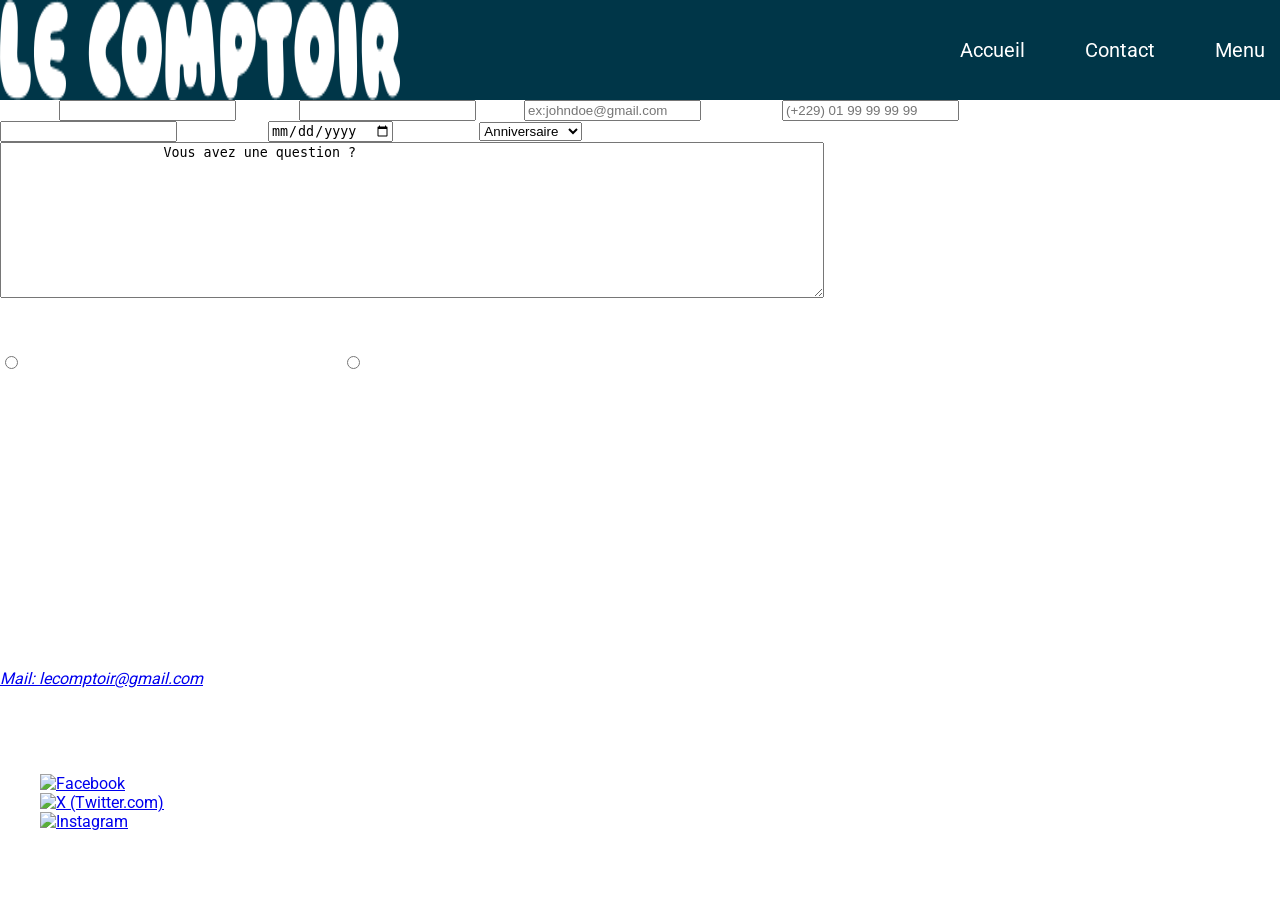
==== contact.html @ 15406076 "Initial commit" ====
<!DOCTYPE html>
<html lang="fr">
    <head>
        <title>Le Comptoir</title>
        <link rel="icon" href="./images/icon.png">
        <link rel="stylesheet" href="style.css">
        <meta http-equiv="refresh" content="10">
        <meta charset="utf-8">
    </head>
    <body>
        <header>
            <img src="./images/header.png" alt="Le Comptoir(Logo)">
            <nav class="nav">
                <ul class="navbar">
                    <li class="nav-elmt"><a href="./index.html">Accueil</a></li>
                    <li class="nav-elmt"><a href="./contact.html">Contact</a></li>
                    <li class="nav-elmt"><a href="./menu.html">Menu</a></li>
                </ul>
            </nav>
        </header>
        <main>
            <form method="POST" action="./action.php">
                <label for="contact-form-firstname">Prenom</label>
                <input id="contact-form-firstname" name="contact-form-firstname" type="text" class="contact-form-input">
                <label for="contact-form-lastname">Prenom</label>
                <input id="contact-form-lastname" name="contact-form-firstname" type="text" class="contact-form-input">
                <label for="contact-form-email">Email</label>
                <input id="contact-form-email" name="contact-form-email" type="email" placeholder="ex:johndoe@gmail.com">
                <label for="contact-form-tel">Telephone</label>
                <input id="contact-form-tel" name="contact-form-tel" placeholder="(+229) 01 99 99 99 99">
                <label for="contact-form-nb">Nombre de convives</label>
                <input id="contact-form-nb" name="contact-form-nb" type="number">
                <label for="contact-form-date">Reservation</label>
                <input id="contact-form-date" name="contact-form-date" type="date">
                <label for="contact-form-event">Evenement</label>
                <select id="contact-form-event" name="contact-form-event">
                    <option value="birth">Anniversaire</option>
                    <option value="marry">Mariage</option>
                    <option value="football">Match de foot</option>
                </select>
                <label for="contact-form-question">Question</label>
                <textarea rows="10" cols="100" id="contact-form-question" name="contact-form-question">
                    Vous avez une question ?
                </textarea>
                <p>Acceptez vous les conditions d'utilisation ?</p>
                <input id="condition-yes" name="contact-form-condition" type="radio" value="yes">
                <label for="condition-yes">J'ai lu et j'accepte les conditions d'utilisation</label>
                <input id="condition-no" name="contact-form-condition" type="radio" value="no">
                <label for="condition-no">Je n'accepte pas les conditions</label>
            </form>
        </main>
    <footer>
        <address>
            <ul id="footer-contact">
                <li>
                    <p>Contacts Presse</p>
                    <p>Bureau de presse Pascale Venot</p>
                </li>
                <li>
                    <p>Clara Schwarz</p>
                    <p>06 77 60 44 82</p>
                    <p>clara@pascalevenot.fr</p>
                </li>
                <li>
                    <p>Clara Schwarz</p>
                    <p>06 77 60 44 82</p>
                    <p>clara@pascalevenot.fr</p>
                </li>
            </ul>
            <div id="mail-location">
                <a href="mailto:#">Mail: lecomptoir@gmail.com</a>
                <p>Bénin, Cotonou Quartier Zogbohouè</p>
            </div>
        </address>
        <div id="horaire-links">
            <span>Heur d'ouverture - 08H00 a 18H00</span>
            <ul id="footer-links">
                <li><a href="facebook.com" target="_blank" rel="noopener"><img src="./images/facebook.png" alt="Facebook"></a></li>
                <li><a href="x.com" target="_blank" rel="noopener"><img src="./images/x.png" alt="X (Twitter.com)"></a></li>
                <li><a href="instagram.com" target="_blank" rel="noopener"><img src="./images/insta.png" alt="Instagram"></a></li>
            </ul>
        </div>
    </footer>
</body>
---- style.css ----
:root {
    --primary-color: rgb(0, 54, 72);
    --secondary-color: #53c0ff;
    --tertiary-color: #53c0ff;
    --quaternary-color: rgb(100, 200, 80);
}

@font-face {
    font-family: Roboto;
    src:
        url("./fonts/Roboto-Regular.ttf");
}

@font-face {
    font-family: Mont;
    src: url("./fonts/Montserrat-Regular.ttf");
}

body {
    color: white;
    margin: 0;
    padding: 0;
    background-color: white;
    font-family: Roboto;
}

main {
    width: 100%;
}

header {
    margin: 0;
    display: flex;
    width: 100%;
    background-color: var(--primary-color);
}

.nav {
    width: 100%;
    height: 100px;
    display: flex;
    justify-content: flex-end;
    align-items: center;
}

.nav img {
    margin-left: 20px;
}

.navbar {
    display: flex;
    margin: 0;
    padding: 0;
    gap: 30px;
    list-style: none;
}

.nav-elmt {
    border-radius: 10px;
    padding: 15px;
    font-size: 20px;
}

.nav-elmt a {
    list-style: none;
    text-decoration: none;
    color: white;
    transition: all ease 0.3s;
}

.nav-elmt a:hover {
    border-radius: 10px;
    padding: 10px;
    color: var(--primary-color);
    transform: scale(1.1);
    background-color: white;
}

h1, h2, h3 {
    font-family: Mont;
}

#hero {
    width: 100%;
    display: flex;
    flex-direction: column;
    align-items: center;
    margin: auto;
    background: url("./images/bg.jpg") fixed white;
    padding: 50px 0px;
}

#hero a {
    background-color: var(--secondary-color);
    text-decoration: none;
    padding: 10px;
    color: white;
    border-radius: 10px;
    transition: all ease 0.5s;
}

#hero a:hover {
    background-color: white;
    color: var(--secondary-color);
    transform: scale(1.1);
}

#hero h1 {
    font-size: 40px;
}

#presentation {
    color: rgb(87, 87, 87);
}

#hero p {
    font-size: 20px;
}

form {
    width: 100%;
    margin: auto;
}
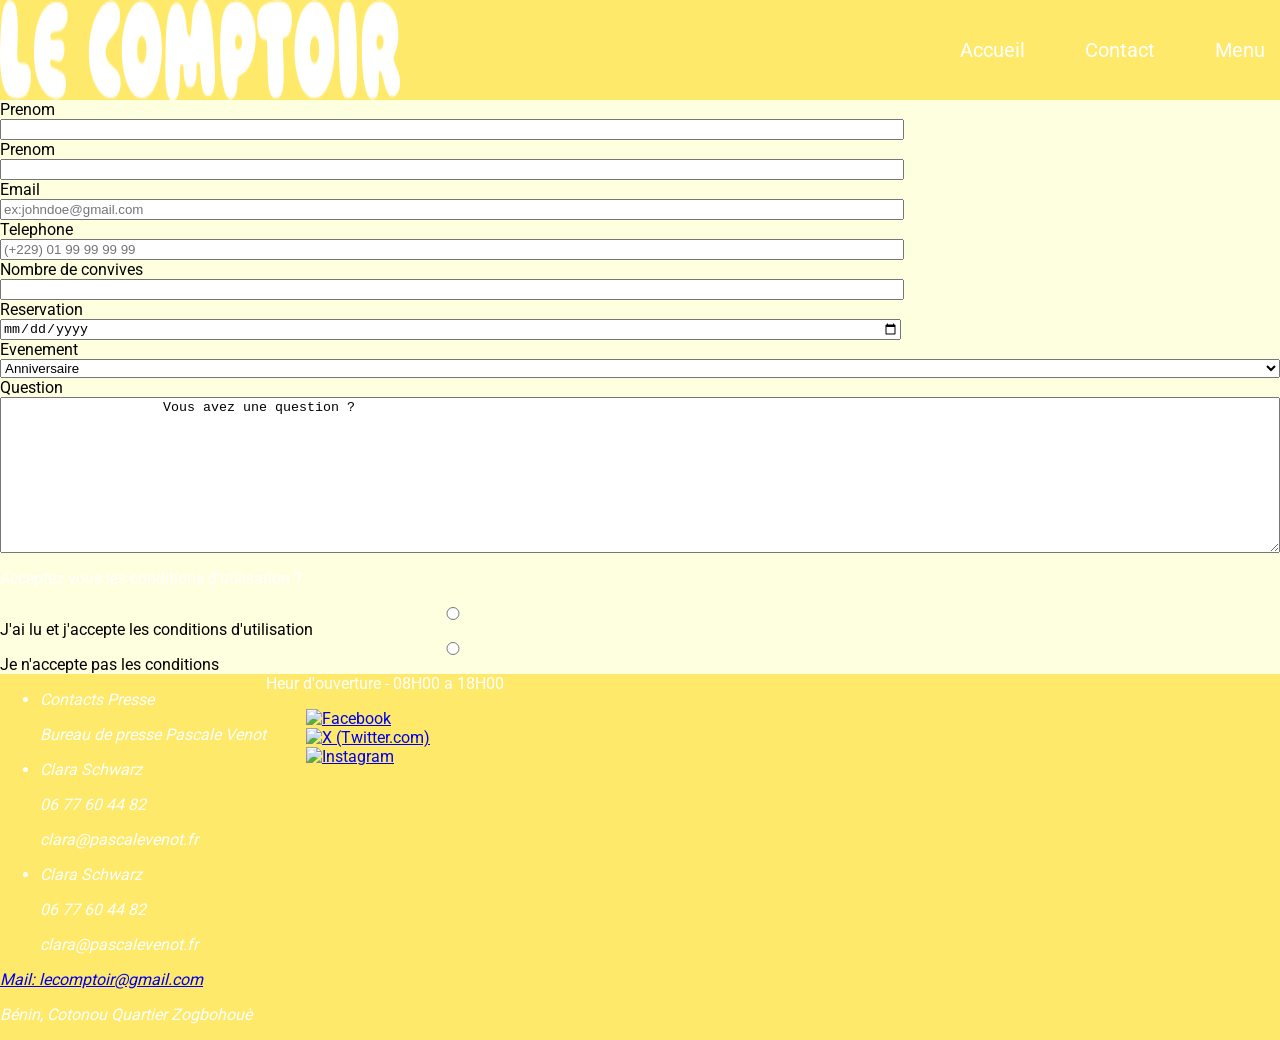
==== commit 830e31a6: "feat: Add some style to the html" ====
--- a/contact.html
+++ b/contact.html
@@ -20,6 +20,7 @@
         </header>
         <main>
             <form method="POST" action="./action.php">
+                <span>
                 <label for="contact-form-firstname">Prenom</label>
                 <input id="contact-form-firstname" name="contact-form-firstname" type="text" class="contact-form-input">
                 <label for="contact-form-lastname">Prenom</label>
@@ -47,6 +48,7 @@
                 <label for="condition-yes">J'ai lu et j'accepte les conditions d'utilisation</label>
                 <input id="condition-no" name="contact-form-condition" type="radio" value="no">
                 <label for="condition-no">Je n'accepte pas les conditions</label>
+                </span>
             </form>
         </main>
     <footer>
--- a/style.css
+++ b/style.css
@@ -1,8 +1,8 @@
 :root {
     --primary-color: rgb(0, 54, 72);
     --secondary-color: #53c0ff;
-    --tertiary-color: #53c0ff;
-    --quaternary-color: rgb(100, 200, 80);
+    --tertiary-color: #82d1ff;
+    --quaternary-color: rgb(255, 233, 107);
 }
 
 @font-face {
@@ -20,19 +20,20 @@
     color: white;
     margin: 0;
     padding: 0;
-    background-color: white;
+    background-color: rgb(254, 255, 222);
     font-family: Roboto;
 }
 
 main {
     width: 100%;
+    flex-grow: 1;
 }
 
 header {
     margin: 0;
     display: flex;
     width: 100%;
-    background-color: var(--primary-color);
+    background-color: var(--quaternary-color);
 }
 
 .nav {
@@ -71,7 +72,7 @@
 .nav-elmt a:hover {
     border-radius: 10px;
     padding: 10px;
-    color: var(--primary-color);
+    color: var(--quaternary-color);
     transform: scale(1.1);
     background-color: white;
 }
@@ -109,15 +110,80 @@
     font-size: 40px;
 }
 
-#presentation {
-    color: rgb(87, 87, 87);
-}
-
 #hero p {
     font-size: 20px;
 }
 
-form {
+#presentation {
     width: 100%;
     margin: auto;
+}
+
+#presentation hr {
+    background-color: rgb(255, 255, 255);
+    border: 0px;
+    width: 100%;
+    height: 2px;
+}
+
+.quality {
+    display: flex;
+    padding: 20px;
+    color: white;
+    gap: 60px;
+    height: 300px;
+    color: white;
+    background-color: var(--quaternary-color);
+}
+
+.quality img {
+    border-radius: 20px;
+}
+
+#section-une {
+    display: flex;
+    flex-direction: row;
+    margin: auto;
+}
+
+.a-la-une {
+    display: flex;
+    flex-direction: column;
+    color: rgb(112, 112, 112);
+    width: 400px;
+    height: 300px;
+    margin: 30px;
+    background-color: #82d1ff;
+    border-radius: 20px;
+    padding: 10px;
+}
+
+footer {
+    background-color: var(--quaternary-color);
+    display: flex;
+    flex-shrink: 0;
+    margin: 0;
+}
+
+#footer-links {
+    list-style: none;
+}
+
+form {
+    margin: auto;
+}
+
+form span {
+    width: 100%;
+    margin: auto;
+    display: flex;
+    flex-direction: column;
+}
+
+form input {
+    width: 70%;
+}
+
+label {
+    color: black;
 }
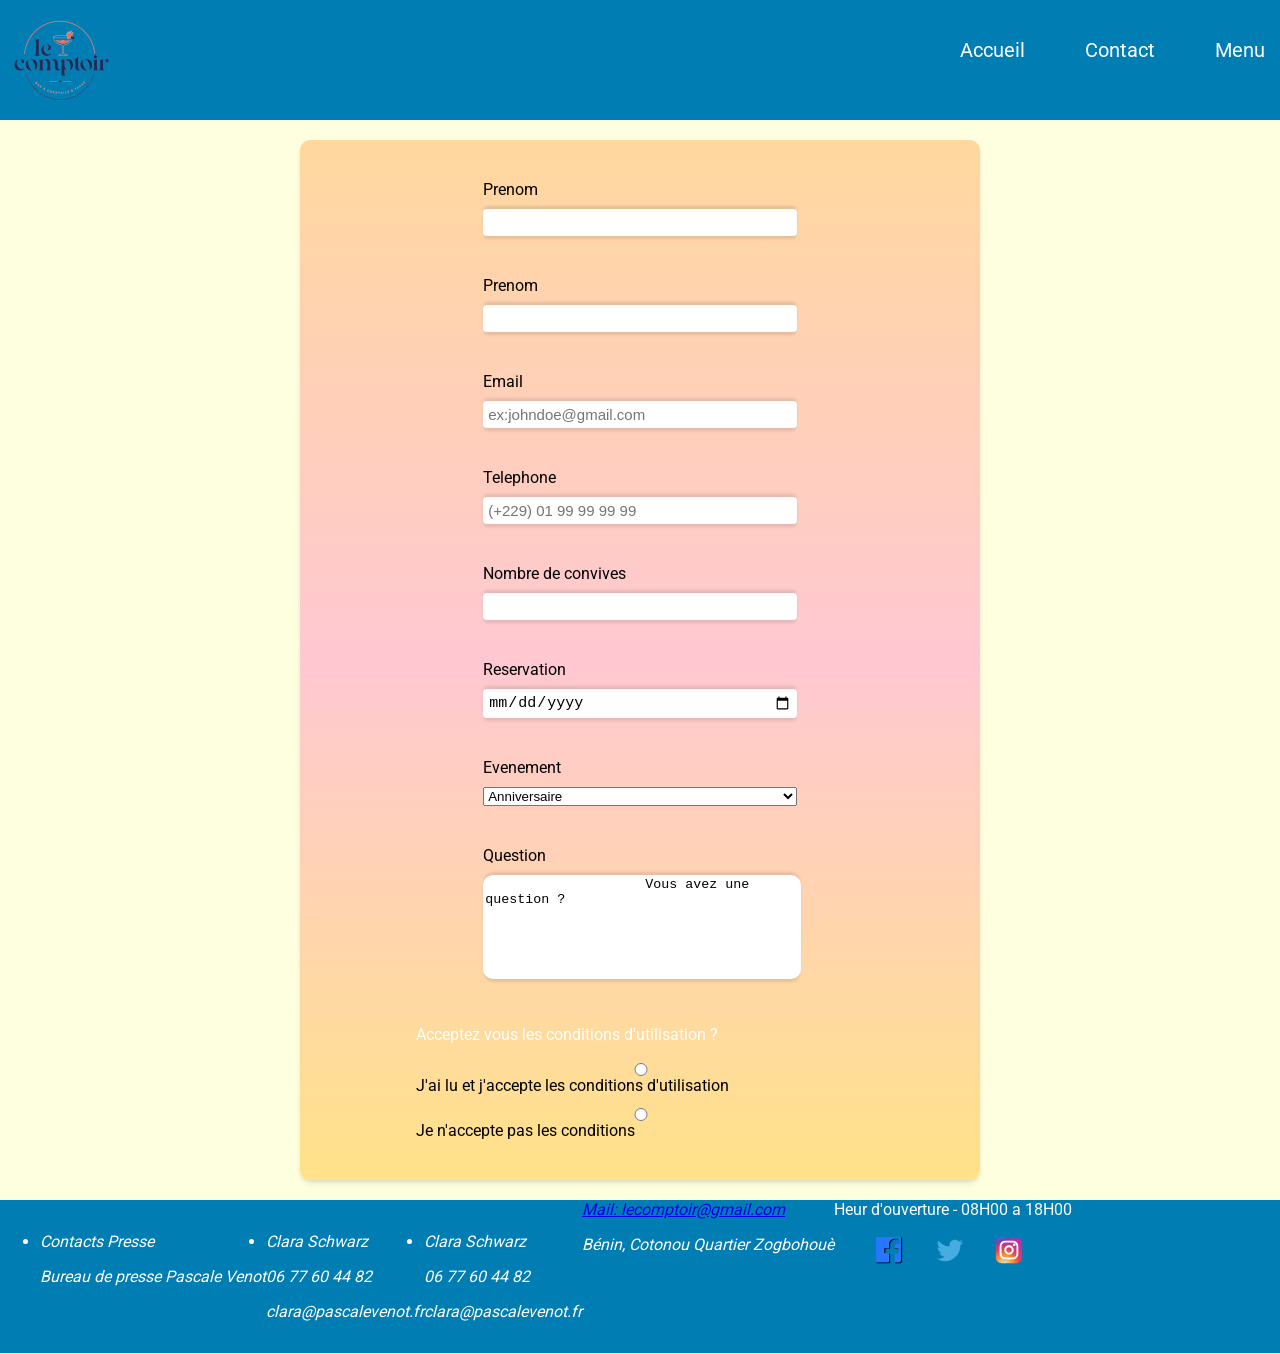
==== commit 0cca475e: "feat: Add style to the Contact page" ====
--- a/contact.html
+++ b/contact.html
@@ -1,86 +1,156 @@
-<!DOCTYPE html>
+<!doctype html>
 <html lang="fr">
-    <head>
-        <title>Le Comptoir</title>
-        <link rel="icon" href="./images/icon.png">
-        <link rel="stylesheet" href="style.css">
-        <meta http-equiv="refresh" content="10">
-        <meta charset="utf-8">
-    </head>
-    <body>
-        <header>
-            <img src="./images/header.png" alt="Le Comptoir(Logo)">
-            <nav class="nav">
-                <ul class="navbar">
-                    <li class="nav-elmt"><a href="./index.html">Accueil</a></li>
-                    <li class="nav-elmt"><a href="./contact.html">Contact</a></li>
-                    <li class="nav-elmt"><a href="./menu.html">Menu</a></li>
-                </ul>
-            </nav>
-        </header>
-        <main>
-            <form method="POST" action="./action.php">
-                <span>
-                <label for="contact-form-firstname">Prenom</label>
-                <input id="contact-form-firstname" name="contact-form-firstname" type="text" class="contact-form-input">
-                <label for="contact-form-lastname">Prenom</label>
-                <input id="contact-form-lastname" name="contact-form-firstname" type="text" class="contact-form-input">
-                <label for="contact-form-email">Email</label>
-                <input id="contact-form-email" name="contact-form-email" type="email" placeholder="ex:johndoe@gmail.com">
-                <label for="contact-form-tel">Telephone</label>
-                <input id="contact-form-tel" name="contact-form-tel" placeholder="(+229) 01 99 99 99 99">
-                <label for="contact-form-nb">Nombre de convives</label>
-                <input id="contact-form-nb" name="contact-form-nb" type="number">
-                <label for="contact-form-date">Reservation</label>
-                <input id="contact-form-date" name="contact-form-date" type="date">
-                <label for="contact-form-event">Evenement</label>
-                <select id="contact-form-event" name="contact-form-event">
-                    <option value="birth">Anniversaire</option>
-                    <option value="marry">Mariage</option>
-                    <option value="football">Match de foot</option>
-                </select>
-                <label for="contact-form-question">Question</label>
-                <textarea rows="10" cols="100" id="contact-form-question" name="contact-form-question">
+  <head>
+    <title>Le Comptoir</title>
+    <link rel="icon" href="./images/icon.png" />
+    <link rel="stylesheet" href="style.css" />
+    <meta http-equiv="refresh" content="5" />
+    <meta charset="utf-8" />
+  </head>
+  <body>
+    <header>
+      <img src="./images/header.png" alt="Le Comptoir(Logo)" />
+      <nav class="nav">
+        <ul class="navbar">
+          <li class="nav-elmt"><a href="./index.html">Accueil</a></li>
+          <li class="nav-elmt"><a href="./contact.html">Contact</a></li>
+          <li class="nav-elmt"><a href="./menu.html">Menu</a></li>
+        </ul>
+      </nav>
+    </header>
+    <main>
+      <form method="POST" action="./action.php">
+        <span>
+          <span>
+            <label for="contact-form-firstname">Prenom</label>
+            <input
+              id="contact-form-firstname"
+              name="contact-form-firstname"
+              type="text"
+              class="contact-form-input"
+            />
+          </span>
+          <span>
+            <label for="contact-form-lastname">Prenom</label>
+            <input
+              id="contact-form-lastname"
+              name="contact-form-firstname"
+              type="text"
+              class="contact-form-input"
+            />
+          </span>
+          <span>
+            <label for="contact-form-email">Email</label>
+            <input
+              id="contact-form-email"
+              name="contact-form-email"
+              type="email"
+              placeholder="ex:johndoe@gmail.com"
+            />
+          </span>
+          <span>
+            <label for="contact-form-tel">Telephone</label>
+            <input
+              id="contact-form-tel"
+              name="contact-form-tel"
+              placeholder="(+229) 01 99 99 99 99"
+            />
+          </span>
+          <span>
+            <label for="contact-form-nb">Nombre de convives</label>
+            <input id="contact-form-nb" name="contact-form-nb" type="number" />
+          </span>
+          <span>
+            <label for="contact-form-date">Reservation</label>
+            <input
+              id="contact-form-date"
+              name="contact-form-date"
+              type="date"
+            />
+          </span>
+          <span>
+            <label for="contact-form-event">Evenement</label>
+            <select id="contact-form-event" name="contact-form-event">
+              <option value="birth">Anniversaire</option>
+              <option value="marry">Mariage</option>
+              <option value="football">Match de foot</option>
+            </select>
+          </span>
+          <span>
+            <label for="contact-form-question">Question</label>
+            <textarea
+              rows="10"
+              cols="100"
+              id="contact-form-question"
+              name="contact-form-question"
+            >
                     Vous avez une question ?
-                </textarea>
-                <p>Acceptez vous les conditions d'utilisation ?</p>
-                <input id="condition-yes" name="contact-form-condition" type="radio" value="yes">
-                <label for="condition-yes">J'ai lu et j'accepte les conditions d'utilisation</label>
-                <input id="condition-no" name="contact-form-condition" type="radio" value="no">
-                <label for="condition-no">Je n'accepte pas les conditions</label>
-                </span>
-            </form>
-        </main>
+                </textarea
+            >
+          </span>
+          <p>Acceptez vous les conditions d'utilisation ?</p>
+          <input
+            id="condition-yes"
+            name="contact-form-condition"
+            type="radio"
+            value="yes"
+          />
+          <label for="condition-yes"
+            >J'ai lu et j'accepte les conditions d'utilisation</label
+          >
+          <input
+            id="condition-no"
+            name="contact-form-condition"
+            type="radio"
+            value="no"
+          />
+          <label for="condition-no">Je n'accepte pas les conditions</label>
+        </span>
+      </form>
+    </main>
     <footer>
-        <address>
-            <ul id="footer-contact">
-                <li>
-                    <p>Contacts Presse</p>
-                    <p>Bureau de presse Pascale Venot</p>
-                </li>
-                <li>
-                    <p>Clara Schwarz</p>
-                    <p>06 77 60 44 82</p>
-                    <p>clara@pascalevenot.fr</p>
-                </li>
-                <li>
-                    <p>Clara Schwarz</p>
-                    <p>06 77 60 44 82</p>
-                    <p>clara@pascalevenot.fr</p>
-                </li>
-            </ul>
-            <div id="mail-location">
-                <a href="mailto:#">Mail: lecomptoir@gmail.com</a>
-                <p>Bénin, Cotonou Quartier Zogbohouè</p>
-            </div>
-        </address>
-        <div id="horaire-links">
-            <span>Heur d'ouverture - 08H00 a 18H00</span>
-            <ul id="footer-links">
-                <li><a href="facebook.com" target="_blank" rel="noopener"><img src="./images/facebook.png" alt="Facebook"></a></li>
-                <li><a href="x.com" target="_blank" rel="noopener"><img src="./images/x.png" alt="X (Twitter.com)"></a></li>
-                <li><a href="instagram.com" target="_blank" rel="noopener"><img src="./images/insta.png" alt="Instagram"></a></li>
-            </ul>
+      <address>
+        <ul id="footer-contact">
+          <li>
+            <p>Contacts Presse</p>
+            <p>Bureau de presse Pascale Venot</p>
+          </li>
+          <li>
+            <p>Clara Schwarz</p>
+            <p>06 77 60 44 82</p>
+            <p>clara@pascalevenot.fr</p>
+          </li>
+          <li>
+            <p>Clara Schwarz</p>
+            <p>06 77 60 44 82</p>
+            <p>clara@pascalevenot.fr</p>
+          </li>
+        </ul>
+        <div id="mail-location">
+          <a href="mailto:#">Mail: lecomptoir@gmail.com</a>
+          <p>Bénin, Cotonou Quartier Zogbohouè</p>
         </div>
+      </address>
+      <div id="horaire-links">
+        <span>Heur d'ouverture - 08H00 a 18H00</span>
+        <ul id="footer-links">
+          <li>
+            <a href="facebook.com" target="_blank" rel="noopener"
+              ><img src="./images/facebook.svg" alt="Facebook" width="30"
+            /></a>
+          </li>
+          <li>
+            <a href="x.com" target="_blank" rel="noopener"
+              ><img src="./images/twitter.svg" alt="X (Twitter.com)" width="30"
+            /></a>
+          </li>
+          <li>
+            <a href="instagram.com" target="_blank" rel="noopener"
+              ><img src="./images/instagram.svg" alt="Instagram" width="30"
+            /></a>
+          </li>
+        </ul>
+      </div>
     </footer>
-</body>+  </body>
+</html>
--- a/style.css
+++ b/style.css
@@ -1,8 +1,7 @@
 :root {
     --primary-color: rgb(0, 54, 72);
     --secondary-color: #53c0ff;
-    --tertiary-color: #82d1ff;
-    --quaternary-color: rgb(255, 233, 107);
+    --quaternary-color: rgb(0, 125, 179);
 }
 
 @font-face {
@@ -165,25 +164,84 @@
     margin: 0;
 }
 
+address {
+    display: flex;
+}
+
+
+
 #footer-links {
+    display: flex;
+    gap: 30px;
     list-style: none;
+    flex-direction: row;
+}
+
+#footer-contact{
+    display: flex;
+}
+
+main {
+    width: 100%;
 }
 
 form {
-    margin: auto;
+    width: 50%;
+    margin: 20px auto;
+    background-color: white;
+    display: flex;
+    flex-direction: column;
+    align-items: center;
+    box-shadow: 0 4px 6px -1px rgb(0 0 0 / 0.1), 
+            0 2px 4px -2px rgb(0 0 0 / 0.1);
+    border-radius: 10px;
+    padding: 20px;
+    background: linear-gradient(180deg, rgb(255, 216, 158), rgb(255, 200, 210), rgb(255, 226, 137));
 }
 
 form span {
-    width: 100%;
-    margin: auto;
-    display: flex;
-    flex-direction: column;
-}
-
-form input {
     width: 70%;
+    margin: 10px auto;
+    display: flex;
+    flex-direction: column;
+}
+
+form span span input {
+    padding: 5px;
+    border: 0px solid;
+    border-radius: 4px;
+    box-shadow: 0 4px 3px -1px rgb(0 0 0 / 0.1), 
+            0 -4px 3px -1px rgb(0 0 0 / 0.1);
+    font-size: 15px;
+
+}
+
+form span span {
+    padding-bottom: 20px;
+}
+
+form span label {
+    display: block;
+    padding-bottom: 10px;
+}
+
+form textarea {
+    width: 100%;
+    margin: 0px auto;
+    border: 0px;
+    box-shadow: 0 4px 3px -1px rgb(0 0 0 / 0.1), 
+            0 -4px 3px -1px rgb(0 0 0 / 0.1);
+    height: 100px;
+    border-radius: 10px;
+    resize: none;
 }
 
 label {
     color: black;
-}+}
+
+input:focus {
+    border: 0px;
+    background-color: ;
+}
+
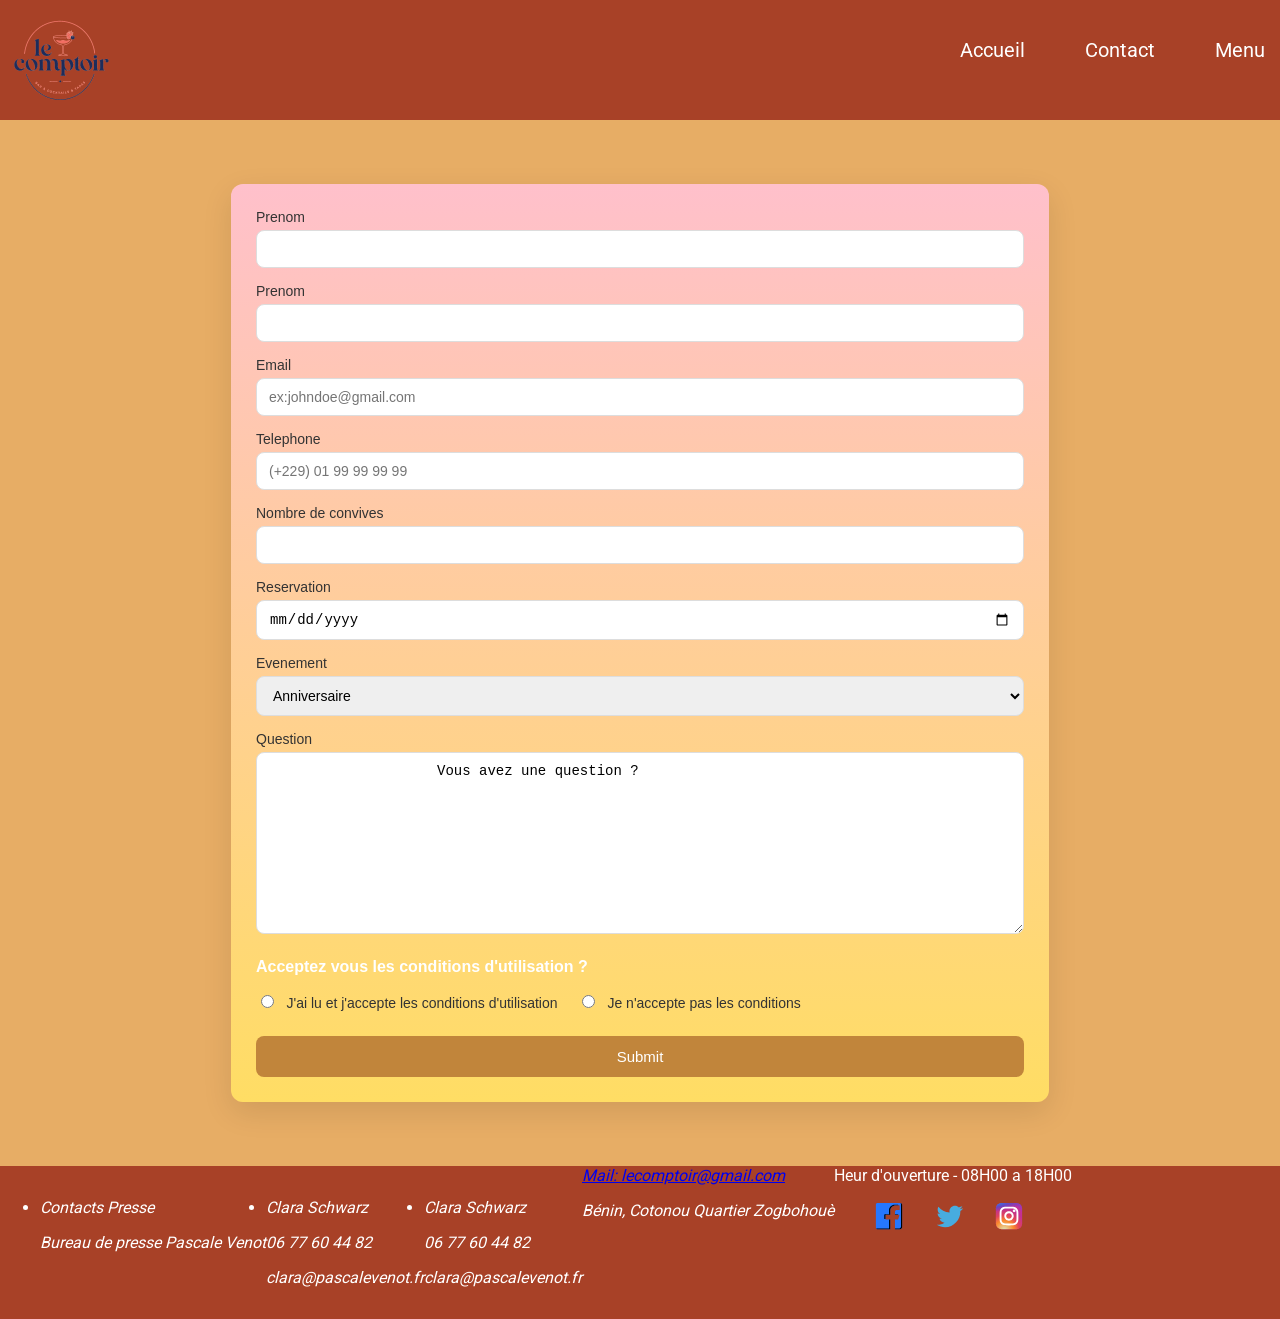
==== commit cfe02ee6: "feat: add responsive design" ====
--- a/contact.html
+++ b/contact.html
@@ -105,6 +105,7 @@
             value="no"
           />
           <label for="condition-no">Je n'accepte pas les conditions</label>
+          <input type="submit">
         </span>
       </form>
     </main>
--- a/style.css
+++ b/style.css
@@ -1,7 +1,9 @@
 :root {
-    --primary-color: rgb(0, 54, 72);
-    --secondary-color: #53c0ff;
-    --quaternary-color: rgb(0, 125, 179);
+    --primary-color:  	#c1853b;
+    --secondary-color:  #cc1b1b;
+    --quaternary-color:  #a84127;
+    --color1: #e7ad65;
+    --color2: #2f0505;
 }
 
 @font-face {
@@ -15,11 +17,13 @@
     src: url("./fonts/Montserrat-Regular.ttf");
 }
 
+@import url('https://fonts.googleapis.com/css2?family=Montserrat:ital,wght@0,100..900;1,100..900&family=Playfair+Display+SC:ital,wght@0,400;0,700;0,900;1,400;1,700;1,900&family=Playfair+Display:ital,wght@0,400..900;1,400..900&display=swap');
+
 body {
     color: white;
     margin: 0;
     padding: 0;
-    background-color: rgb(254, 255, 222);
+    background-color: var(--color1);
     font-family: Roboto;
 }
 
@@ -127,22 +131,50 @@
 
 .quality {
     display: flex;
-    padding: 20px;
+    flex-direction: row;
     color: white;
     gap: 60px;
-    height: 300px;
-    color: white;
-    background-color: var(--quaternary-color);
-}
-
-.quality img {
+    height: 40%;
+    width: 90%;
+    margin: 40px auto;
+    color: white;
+    background-color: var(--color1);
+}
+
+.quality + span {
+    width: 100%;
+    height: 100%;
+}
+
+.pre-p {
+    width: 90%;
+    margin: auto;
+    display: flex;
+    padding: 10px 0px;
+    text-align: right;
+}
+
+.pre-p img {
+    width: 100%;
+    height: ;
+    align-items: center;
     border-radius: 20px;
+    margin: 0px 10px;
+}
+
+@media (max-width: 1100px)
+{
+    .pre-p {
+        width: 90%;
+        flex-wrap: wrap;
+    }
 }
 
 #section-une {
     display: flex;
     flex-direction: row;
     margin: auto;
+    background-color: var(--quaternary-color);
 }
 
 .a-la-une {
@@ -152,7 +184,7 @@
     width: 400px;
     height: 300px;
     margin: 30px;
-    background-color: #82d1ff;
+    background-color: var(--color1);
     border-radius: 20px;
     padding: 10px;
 }
@@ -183,65 +215,191 @@
 
 main {
     width: 100%;
+    background-color: var(--color1);
 }
 
 form {
-    width: 50%;
-    margin: 20px auto;
+  max-width: 60%;
+  min-height: 40%;
+  margin: 5% auto;
+  padding: 25px;
+  background: linear-gradient(180deg, pink, rgb(255, 221, 100));
+  border-radius: 12px;
+  box-shadow: 0 10px 30px rgba(0,0,0,0.1);
+  font-family: Arial, sans-serif;
+}
+
+form span {
+  display: block;
+}
+
+form span > span {
+  display: block;
+  margin-bottom: 15px;
+}
+
+label {
+  display: block;
+  margin-bottom: 5px;
+  font-size: 14px;
+  color: #333;
+}
+
+input, select, textarea {
+  width: 100%;
+  padding: 10px 12px;
+  border: 1px solid #ddd;
+  border-radius: 8px;
+  font-size: 14px;
+  outline: none;
+  transition: 0.2s ease;
+  box-sizing: border-box;
+}
+
+input:focus, select:focus, textarea:focus {
+  border-color: #ffffff;
+  box-shadow: 0 0 0 3px rgba(74,144,226,0.2);
+}
+
+textarea {
+  resize: vertical;
+  min-height: 100px;
+}
+
+form p {
+  margin-top: 20px;
+  font-weight: 600;
+}
+
+input[type="radio"] {
+  width: auto;
+  margin-right: 8px;
+}
+
+label[for="condition-yes"],
+label[for="condition-no"] {
+  display: inline-block;
+  margin-right: 15px;
+}
+
+input[type="submit"] {
+  margin-top: 20px;
+  width: 100%;
+  padding: 12px;
+  background: var(--primary-color);
+  color: white;
+  border: none;
+  border-radius: 8px;
+  font-size: 15px;
+  cursor: pointer;
+  transition: 0.2s;
+}
+
+button:hover, input[type="submit"]:hover {
+  background: var(--color2);
+}
+
+.meal-section {
+    color: black;
+    width: 95%;
+    display: flex;
+    flex-direction: column;
+    padding: 40px 20px;
+    margin: 0px auto;
+}
+
+.meal-section h3 {
+    font-family: "Playfair Display",serif;
+    font-size: 2rem;
+    text-align: center;
+    color: black;
+    margin-bottom: 40px;
+
+}
+    
+
+.meal {
+    background: white;
+    border-radius: 16px;
+    padding: 20px;
+    width: 260px;
+    margin: 0px;
+    text-align: center;
+    box-shadow: 0 4px 15px rgba(0, 0, 0, 0.08);
+    transition: transform 0.2s;
+}
+
+main h2{
+    color: #333;
+}
+
+.meal:hover {
+    background-color: var(--color2);
+    color: white;
+    transform: scale(1.1);
+}
+
+.meal .price:hover
+{
+    color: rgb(176, 255, 116);
+}
+
+.meal-list {
+    list-style: none;
+    display: flex;
+    justify-content: center;
+    flex-wrap: wrap;
+    gap: 30px;
+    padding: 0;
+}
+
+.meal h4 {
+    font-size: 1.1rem;
+    margin: 0;
+}
+
+.price {
+    font-weight: bold;
+    font-size: 1.1rem;
+}
+
+.meal div {
+    display: flex;
+    align-items: center;
+    margin-bottom: 10px;
+    justify-content:space-between;
+}
+
+.meal div + p {
+    color: #555;
+    font-size: 0.9rem;
+    margin-bottom: 15px;
+}
+
+.meal img {
+    width: 140px;
+    height: 140px;
+    border-radius: 50%;
+    margin-bottom: 15px;
+    object-fit: cover;
+ 
+}
+
+.meal button {
+    background-color: var(--color1);
+    color: white;
+    padding: 10px 20px;
+    width: auto;
+    margin: auto;
+    border: none;
+    border-radius: 25px;
+    padding: 10px 24px;
+    transition:  0.3s;
+    cursor: pointer;
+}
+
+.meal button:hover {
+    color:var(--color1);
     background-color: white;
-    display: flex;
-    flex-direction: column;
-    align-items: center;
-    box-shadow: 0 4px 6px -1px rgb(0 0 0 / 0.1), 
-            0 2px 4px -2px rgb(0 0 0 / 0.1);
-    border-radius: 10px;
-    padding: 20px;
-    background: linear-gradient(180deg, rgb(255, 216, 158), rgb(255, 200, 210), rgb(255, 226, 137));
-}
-
-form span {
-    width: 70%;
-    margin: 10px auto;
-    display: flex;
-    flex-direction: column;
-}
-
-form span span input {
-    padding: 5px;
-    border: 0px solid;
-    border-radius: 4px;
-    box-shadow: 0 4px 3px -1px rgb(0 0 0 / 0.1), 
-            0 -4px 3px -1px rgb(0 0 0 / 0.1);
-    font-size: 15px;
-
-}
-
-form span span {
-    padding-bottom: 20px;
-}
-
-form span label {
-    display: block;
-    padding-bottom: 10px;
-}
-
-form textarea {
-    width: 100%;
-    margin: 0px auto;
-    border: 0px;
-    box-shadow: 0 4px 3px -1px rgb(0 0 0 / 0.1), 
-            0 -4px 3px -1px rgb(0 0 0 / 0.1);
-    height: 100px;
-    border-radius: 10px;
-    resize: none;
-}
-
-label {
-    color: black;
-}
-
-input:focus {
-    border: 0px;
-    background-color: ;
-}
-
+    transform: scale(1.1);
+}
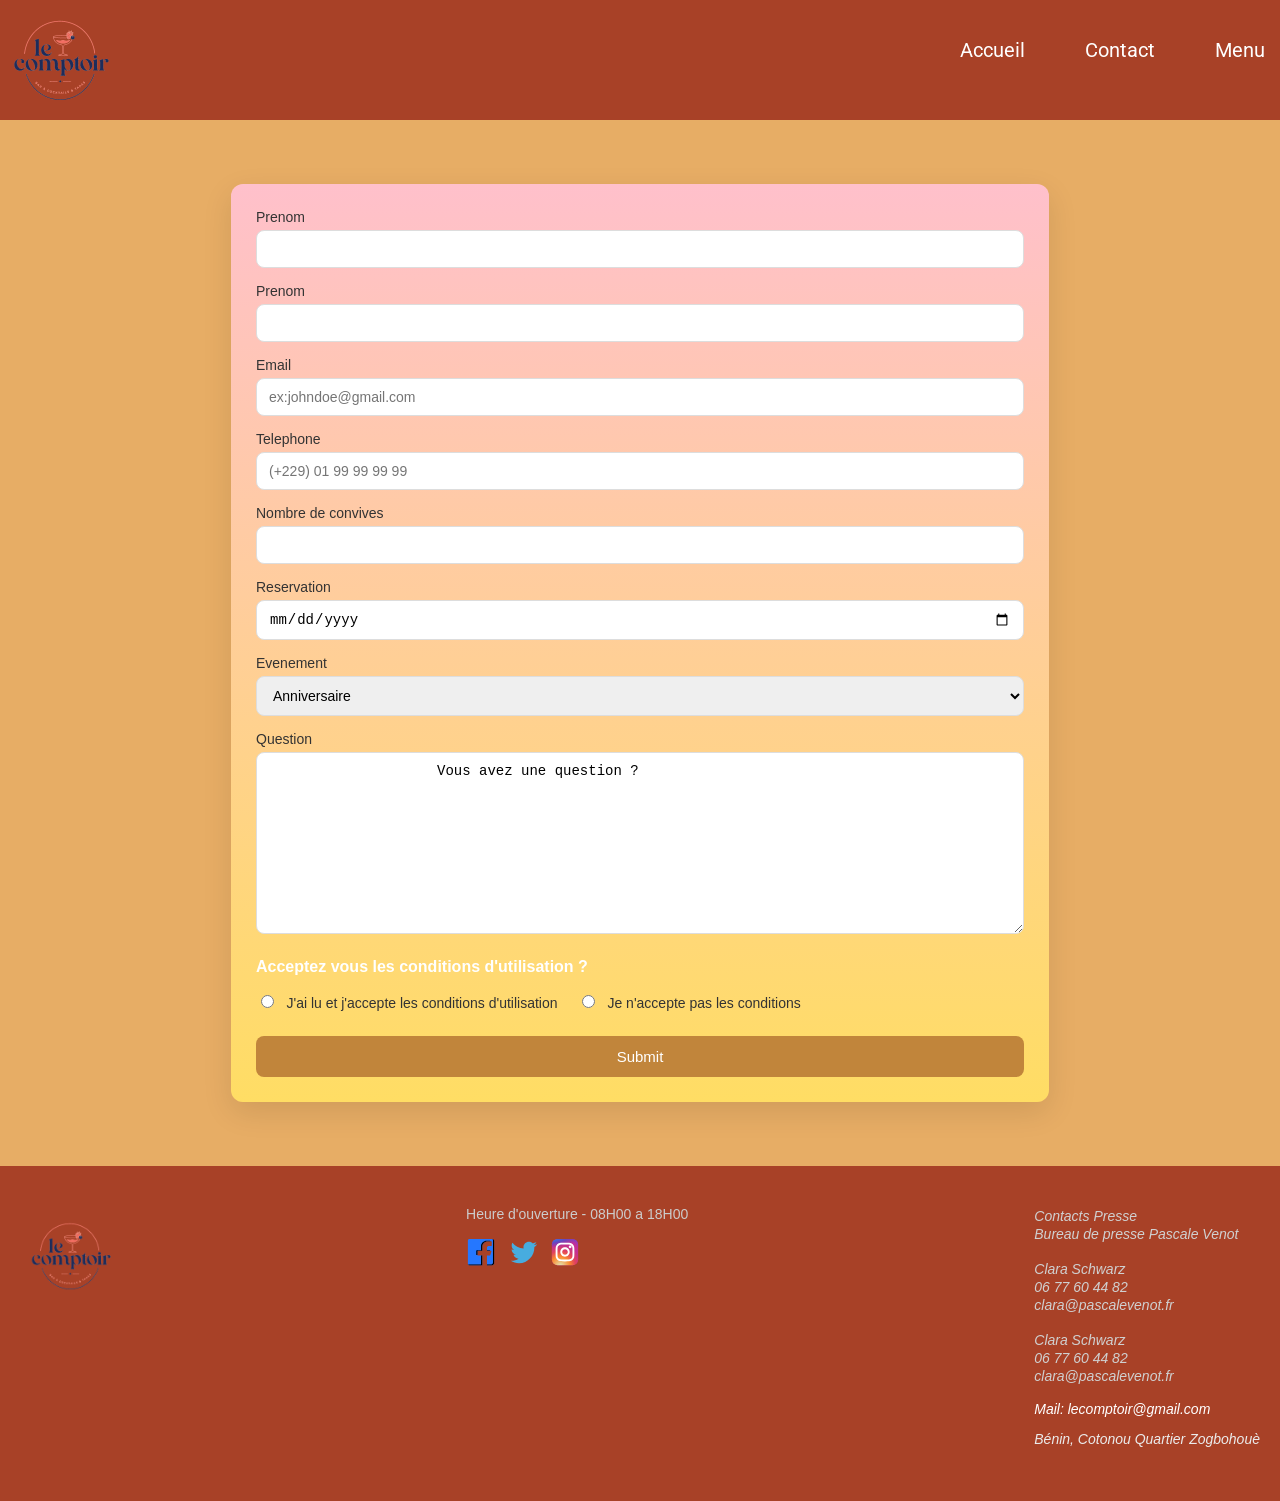
==== commit 7df0be84: "feat: Finish footer design" ====
--- a/contact.html
+++ b/contact.html
@@ -110,48 +110,37 @@
       </form>
     </main>
     <footer>
-      <address>
-        <ul id="footer-contact">
-          <li>
-            <p>Contacts Presse</p>
-            <p>Bureau de presse Pascale Venot</p>
-          </li>
-          <li>
-            <p>Clara Schwarz</p>
-            <p>06 77 60 44 82</p>
-            <p>clara@pascalevenot.fr</p>
-          </li>
-          <li>
-            <p>Clara Schwarz</p>
-            <p>06 77 60 44 82</p>
-            <p>clara@pascalevenot.fr</p>
-          </li>
-        </ul>
-        <div id="mail-location">
-          <a href="mailto:#">Mail: lecomptoir@gmail.com</a>
-          <p>Bénin, Cotonou Quartier Zogbohouè</p>
-        </div>
-      </address>
-      <div id="horaire-links">
-        <span>Heur d'ouverture - 08H00 a 18H00</span>
-        <ul id="footer-links">
-          <li>
-            <a href="facebook.com" target="_blank" rel="noopener"
-              ><img src="./images/facebook.svg" alt="Facebook" width="30"
-            /></a>
-          </li>
-          <li>
-            <a href="x.com" target="_blank" rel="noopener"
-              ><img src="./images/twitter.svg" alt="X (Twitter.com)" width="30"
-            /></a>
-          </li>
-          <li>
-            <a href="instagram.com" target="_blank" rel="noopener"
-              ><img src="./images/instagram.svg" alt="Instagram" width="30"
-            /></a>
-          </li>
-        </ul>
-      </div>
-    </footer>
+            <img src="./images/header.png" alt="Le Comptoir(Logo)" width="100" height="100">
+            <div id="horaire-links">
+                <span>Heure d'ouverture - 08H00 a 18H00</span>
+                <ul id="footer-links">
+                    <li><a href="facebook.com" target="_blank" rel="noopener"><img src="./images/facebook.svg" alt="Facebook" width="30"></a></li>
+                    <li><a href="x.com" target="_blank" rel="noopener"><img src="./images/twitter.svg" alt="X (Twitter.com)" width="30"></a></li>
+                    <li><a href="instagram.com" target="_blank" rel="noopener"><img src="./images/instagram.svg" alt="Instagram" width="30"></a></li>
+                </ul>
+            </div>
+            <address>
+                <ul id="footer-contact">
+                    <li>
+                        <p>Contacts Presse</p>
+                        <p>Bureau de presse Pascale Venot</p>
+                    </li>
+                    <li>
+                        <p>Clara Schwarz</p>
+                        <p>06 77 60 44 82</p>
+                        <p>clara@pascalevenot.fr</p>
+                    </li>
+                    <li>
+                        <p>Clara Schwarz</p>
+                        <p>06 77 60 44 82</p>
+                        <p>clara@pascalevenot.fr</p>
+                    </li>
+                </ul>
+                <div id="mail-location">
+                    <a href="mailto:#">Mail: lecomptoir@gmail.com</a>
+                    <p>Bénin, Cotonou Quartier Zogbohouè</p>
+                </div>
+            </address>
+        </footer>
   </body>
 </html>
--- a/style.css
+++ b/style.css
@@ -116,50 +116,106 @@
 #hero p {
     font-size: 20px;
 }
-
-#presentation {
-    width: 100%;
-    margin: auto;
-}
-
-#presentation hr {
-    background-color: rgb(255, 255, 255);
-    border: 0px;
-    width: 100%;
-    height: 2px;
-}
-
-.quality {
-    display: flex;
-    flex-direction: row;
-    color: white;
-    gap: 60px;
-    height: 40%;
-    width: 90%;
-    margin: 40px auto;
-    color: white;
-    background-color: var(--color1);
-}
-
-.quality + span {
-    width: 100%;
-    height: 100%;
-}
-
-.pre-p {
-    width: 90%;
-    margin: auto;
-    display: flex;
-    padding: 10px 0px;
-    text-align: right;
-}
-
-.pre-p img {
-    width: 100%;
-    height: ;
-    align-items: center;
-    border-radius: 20px;
-    margin: 0px 10px;
+footer {
+    background: var(--quaternary-color);
+    padding: 40px 20px;
+    display: flex;
+    flex-wrap: wrap;
+    justify-content: space-between;
+    gap: 30px;
+    font-family: Arial, sans-serif;
+}
+
+#horaire-links {
+    display: flex;
+    flex-direction: column;
+    gap: 15px;
+    min-width: 220px;
+}
+
+#horaire-links span {
+    font-size: 14px;
+    color: #ccc;
+}
+
+#footer-links {
+    list-style: none;
+    display: flex;
+    gap: 12px;
+    padding: 0;
+    margin: 0;
+}
+
+#footer-links li a img {
+    transition: 0.2s ease;
+}
+
+#footer-links li a img:hover {
+    transform: scale(1.1);
+}
+
+#footer-contact {
+    list-style: none;
+    padding: 0;
+    margin: 0;
+    display: flex;
+    flex-direction: column;
+    gap: 15px;
+}
+
+#footer-contact li p {
+    margin: 2px 0;
+    font-size: 14px;
+    color: #d0d0d0;
+}
+
+#mail-location {
+    margin-top: 15px;
+    font-size: 14px;
+    color: #ebebeb;
+}
+
+#mail-location a {
+    color: #fff;
+    text-decoration: none;
+    display: block;
+    margin-bottom: 5px;
+}
+
+#mail-location a:hover {
+    text-decoration: underline;
+}
+
+@media (max-width: 850px)
+{
+    #hero h1 {
+        font-size: 25px;
+    }
+    #hero p {
+        font-size: 15px;
+    }
+    footer {
+        flex-direction: column;
+        align-items: center;
+        text-align: center;
+    }
+
+    #horaire-links,
+    #footer-contact {
+        align-items: center;
+    }
+}
+
+@media (max-width: 700px)
+{
+    #hero h1 {
+        font-size: 18px;
+    }
+    .nav-elmt a {
+        font-size: 15px;
+        padding: 5px;
+        gap: 20px;
+    }
 }
 
 @media (max-width: 1100px)
@@ -168,6 +224,50 @@
         width: 90%;
         flex-wrap: wrap;
     }
+}
+
+#presentation {
+    width: 100%;
+    margin: auto;
+}
+
+#presentation hr {
+    background-color: rgb(255, 255, 255);
+    border: 0px;
+    width: 100%;
+    height: 2px;
+}
+
+.quality {
+    display: flex;
+    flex-direction: row;
+    color: white;
+    gap: 60px;
+    height: 40%;
+    width: 90%;
+    margin: 40px auto;
+    color: white;
+    background-color: var(--color1);
+}
+
+.quality + span {
+    width: 100%;
+    height: 100%;
+}
+
+.pre-p {
+    width: 90%;
+    margin: auto;
+    display: flex;
+    padding: 10px 0px;
+    text-align: right;
+}
+
+.pre-p img {
+    width: 100%;
+    align-items: center;
+    border-radius: 20px;
+    margin: 0px 10px;
 }
 
 #section-une {
@@ -187,30 +287,6 @@
     background-color: var(--color1);
     border-radius: 20px;
     padding: 10px;
-}
-
-footer {
-    background-color: var(--quaternary-color);
-    display: flex;
-    flex-shrink: 0;
-    margin: 0;
-}
-
-address {
-    display: flex;
-}
-
-
-
-#footer-links {
-    display: flex;
-    gap: 30px;
-    list-style: none;
-    flex-direction: row;
-}
-
-#footer-contact{
-    display: flex;
 }
 
 main {
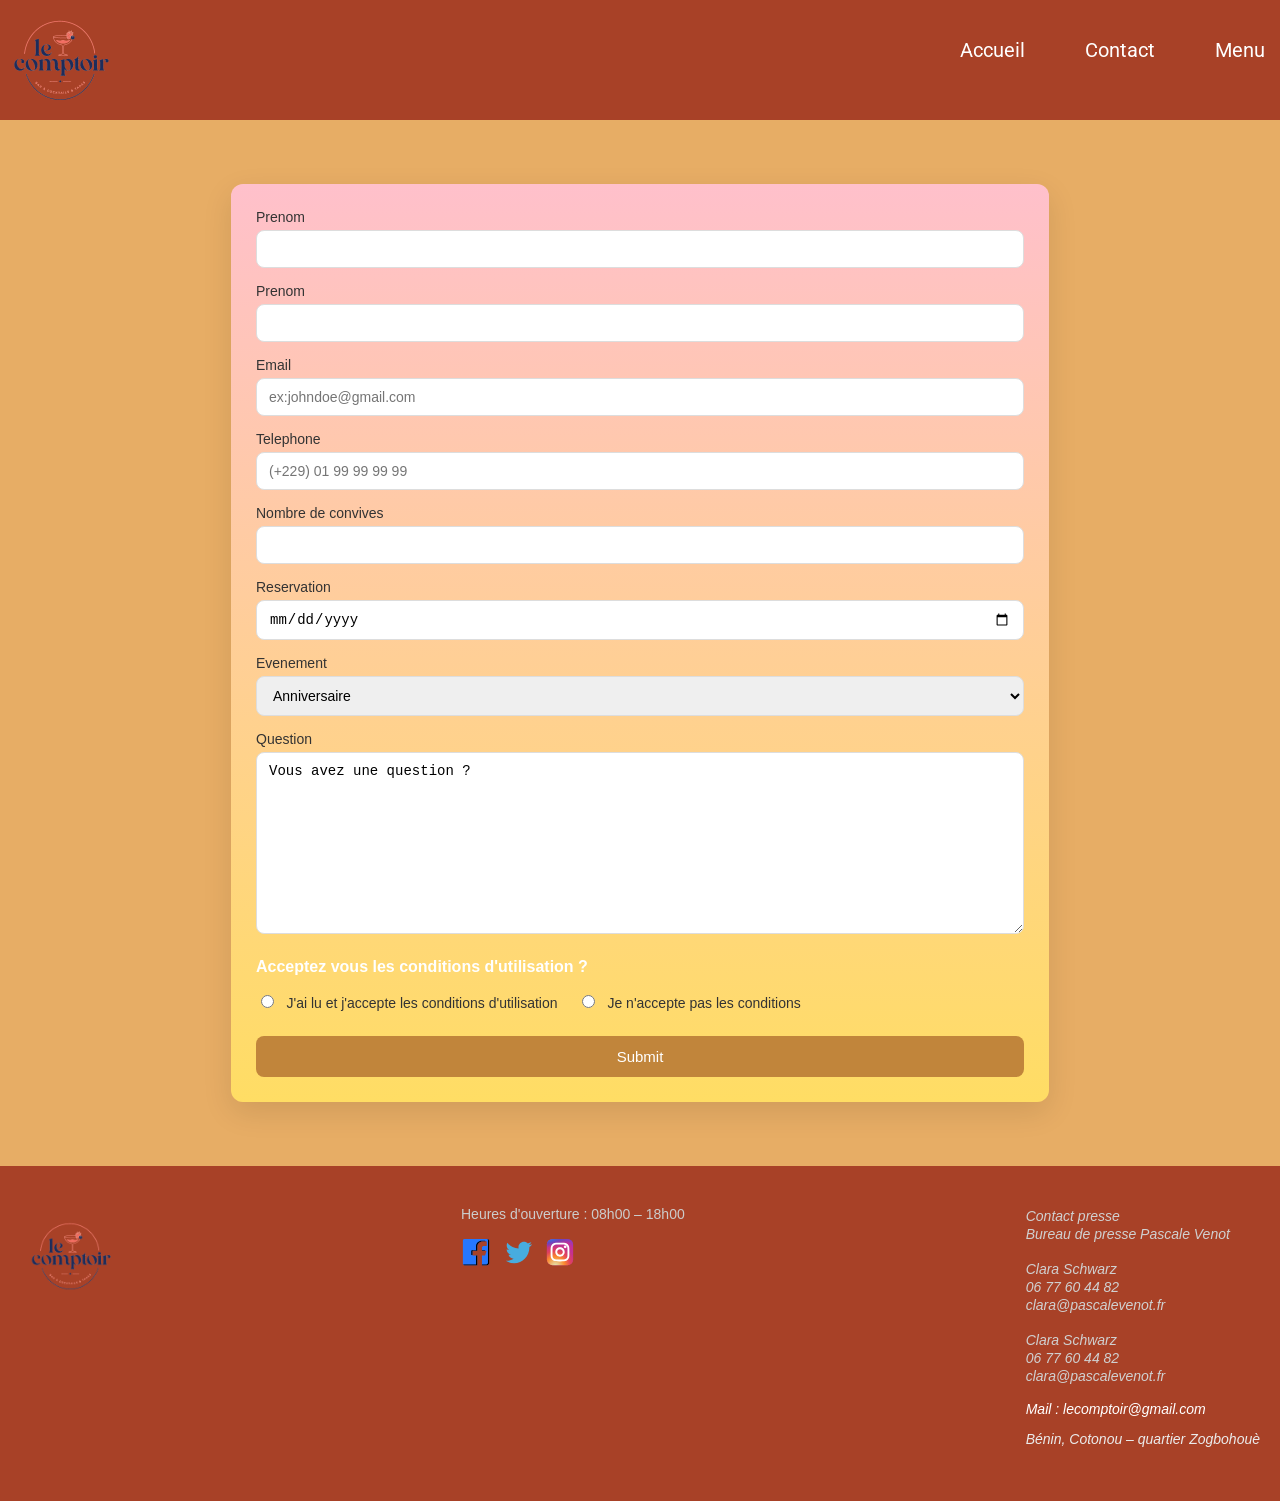
==== commit 45eafd11: "feat: achieve the design of the 'a-la-une' section" ====
--- a/contact.html
+++ b/contact.html
@@ -83,10 +83,7 @@
               cols="100"
               id="contact-form-question"
               name="contact-form-question"
-            >
-                    Vous avez une question ?
-                </textarea
-            >
+            >Vous avez une question ?</textarea>
           </span>
           <p>Acceptez vous les conditions d'utilisation ?</p>
           <input
@@ -112,7 +109,7 @@
     <footer>
             <img src="./images/header.png" alt="Le Comptoir(Logo)" width="100" height="100">
             <div id="horaire-links">
-                <span>Heure d'ouverture - 08H00 a 18H00</span>
+                <span>Heures d'ouverture : 08h00 – 18h00</span>
                 <ul id="footer-links">
                     <li><a href="facebook.com" target="_blank" rel="noopener"><img src="./images/facebook.svg" alt="Facebook" width="30"></a></li>
                     <li><a href="x.com" target="_blank" rel="noopener"><img src="./images/twitter.svg" alt="X (Twitter.com)" width="30"></a></li>
@@ -122,7 +119,7 @@
             <address>
                 <ul id="footer-contact">
                     <li>
-                        <p>Contacts Presse</p>
+                        <p>Contact presse</p>
                         <p>Bureau de presse Pascale Venot</p>
                     </li>
                     <li>
@@ -137,8 +134,8 @@
                     </li>
                 </ul>
                 <div id="mail-location">
-                    <a href="mailto:#">Mail: lecomptoir@gmail.com</a>
-                    <p>Bénin, Cotonou Quartier Zogbohouè</p>
+                    <a href="mailto:#">Mail : lecomptoir@gmail.com</a>
+                    <p>Bénin, Cotonou – quartier Zogbohouè</p>
                 </div>
             </address>
         </footer>
--- a/style.css
+++ b/style.css
@@ -204,6 +204,10 @@
     #footer-contact {
         align-items: center;
     }
+    .pre-p p {
+        margin: 10px 10px;
+        text-align: center;
+    }
 }
 
 @media (max-width: 700px)
@@ -260,33 +264,68 @@
     margin: auto;
     display: flex;
     padding: 10px 0px;
-    text-align: right;
+    text-align: left;
 }
 
 .pre-p img {
     width: 100%;
-    align-items: center;
     border-radius: 20px;
-    margin: 0px 10px;
+}
+
+.pre-p p {
+    margin: 20px 15px;
+    text-align: left;
 }
 
 #section-une {
     display: flex;
-    flex-direction: row;
+    flex-direction: column;
     margin: auto;
-    background-color: var(--quaternary-color);
+    background-color: var(--color1);
+}
+
+#section-une span {
+    display: flex;
+
+}
+
+.a-la-une img {
+    width: 100%;
+    height: 90%;
+    padding: 0px;
 }
 
 .a-la-une {
     display: flex;
     flex-direction: column;
+    text-align: center;
+    padding: 0;
     color: rgb(112, 112, 112);
-    width: 400px;
-    height: 300px;
     margin: 30px;
-    background-color: var(--color1);
+    background-color: var(--color2);
     border-radius: 20px;
-    padding: 10px;
+    max-height: 500px;
+}
+
+.a-la-une button {
+    background-color: white;
+    border: 0px;
+    border-radius: 0px 0px 20px 20px;
+    height: 10%;
+    font-size: 12px;
+    transition: all ease 0.3s;
+}
+
+.a-la-une button:hover {
+    background-color: var(--primary-color);
+    font-size: 15px;
+    cursor: pointer;
+}
+
+@media (max-width: 1000px){
+    #section-une span {
+        flex-wrap: wrap;
+    }
 }
 
 main {
@@ -380,7 +419,7 @@
     width: 95%;
     display: flex;
     flex-direction: column;
-    padding: 40px 20px;
+    padding: 40px 1%;
     margin: 0px auto;
 }
 
@@ -392,7 +431,6 @@
     margin-bottom: 40px;
 
 }
-    
 
 .meal {
     background: white;
@@ -478,4 +516,19 @@
     color:var(--color1);
     background-color: white;
     transform: scale(1.1);
+}
+
+@media (max-width:700px) {
+    .meal {
+        width: 220px;
+    }
+    .menu h1 {
+        font-size: 28px;
+    }
+    .menu h2 {
+        font-size: 25px;
+    }
+    .menu h3 {
+        font-size: 22px;;
+    }
 }
